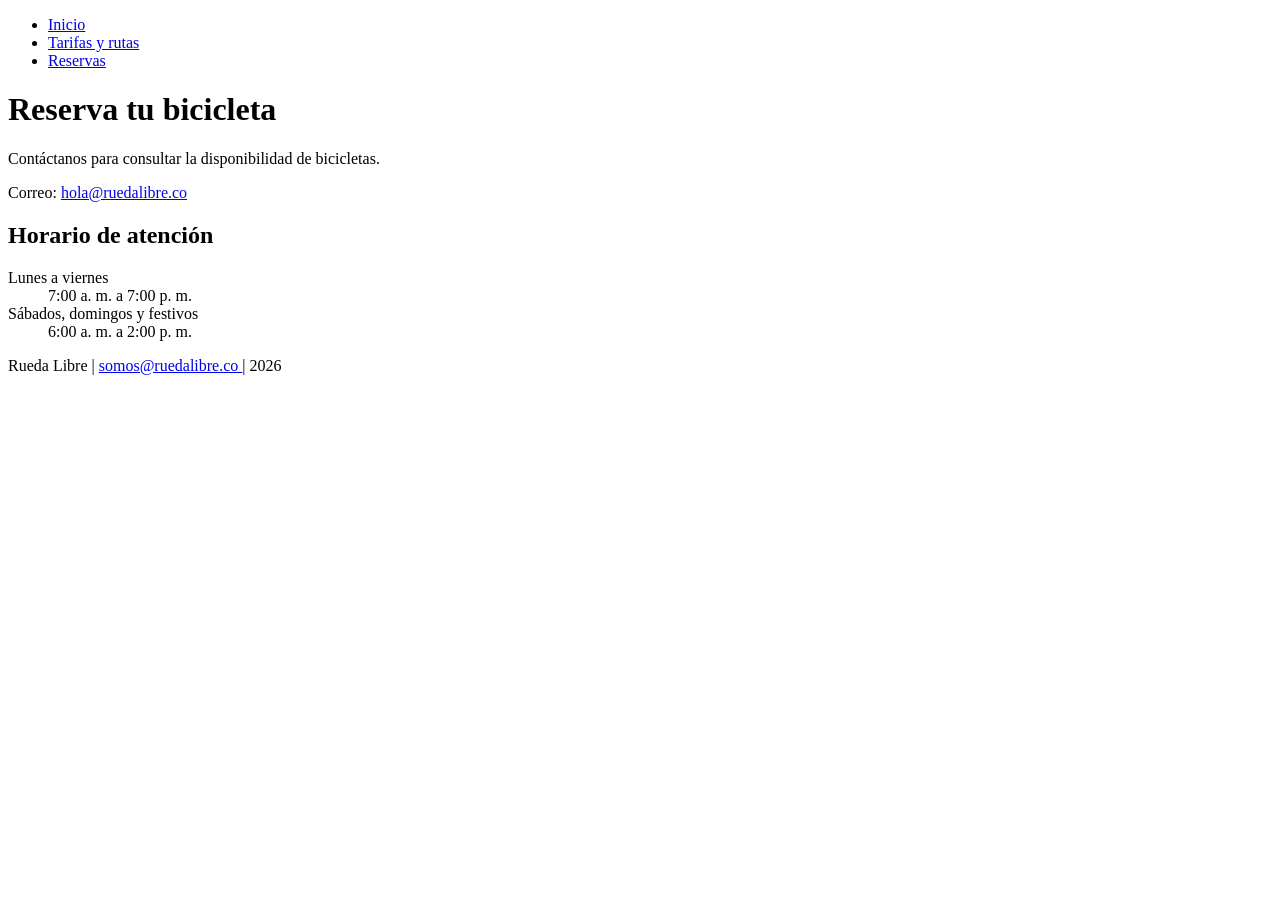
==== paginas/reservas.html @ eebbcad2 "feat: agrago pagina de reservas, se modifico la pagina de tarifas y el index." ====
<!DOCTYPE html>
<html lang="es">
<head>
    <meta charset="UTF-8">
    <meta name="viewport" content="width=device-width, initial-scale=1.0">
    <title>Reservas | Rueda Libre</title>
    <meta name="description" content="Contacta a Rueda Libre para reservar tu bicicleta en Medellín.">
    <link rel="stylesheet" href="../style.css">
</head>

<body>

    <nav>
        <ul>
            <li><a href="../index.html">Inicio</a></li>
            <li><a href="tarifas.html">Tarifas y rutas</a></li>
            <li><a href="reservas.html">Reservas</a></li>
        </ul>
    </nav>

    <main>
        <h1>Reserva tu bicicleta</h1>

        <p>Contáctanos para consultar la disponibilidad de bicicletas.</p>

        <p>
            Correo:
            <a href="somos@ruedalibre.co">
                hola@ruedalibre.co
            </a>
        </p>

        <h2>Horario de atención</h2>

        <dl>
            <dt>Lunes a viernes</dt>
            <dd>7:00 a. m. a 7:00 p. m.</dd>

            <dt>Sábados, domingos y festivos</dt>
            <dd>6:00 a. m. a 2:00 p. m.</dd>
        </dl>
    </main>

   <footer>
        <p>
            Rueda Libre |
            <a href="mailto:somos@ruedalibre.co">
                somos@ruedalibre.co
            </a> |
            2026
        </p>
    </footer>

</body>
</html>
---- style.css ----
.portada {
    position: relative;
    min-height: 500px;
    background-image: url("img/file_00000000456081f5a34f9befe097cce7.png");
    background-size: cover;
    background-position: center;

    
    min-height: 450px;
    display: flex;
    flex-direction: column;
    justify-content: center;
    align-items: flex-end;
    text-align: left;
    color: white;
    opacity: 85%;
}
.logo {
    position: absolute;
    top: 20%;
    left: 5%;
    right: auto;
    width: 400px;
    margin-bottom: 30px;
}

.descripcion {
    position: relative;
    color: white;
    font-size: 18px;
    margin-top: 200px;
    text-align: left;
}
.menu {
    position: relative;
    background-color: yellow;
    opacity: 50%;

}
.tabla-tarifas {
    border-collapse: collapse;
    border: 1px solid black;
}

.tabla-tarifas th,
.tabla-tarifas td {
    border: 1px solid black;
    padding: 8px;
}
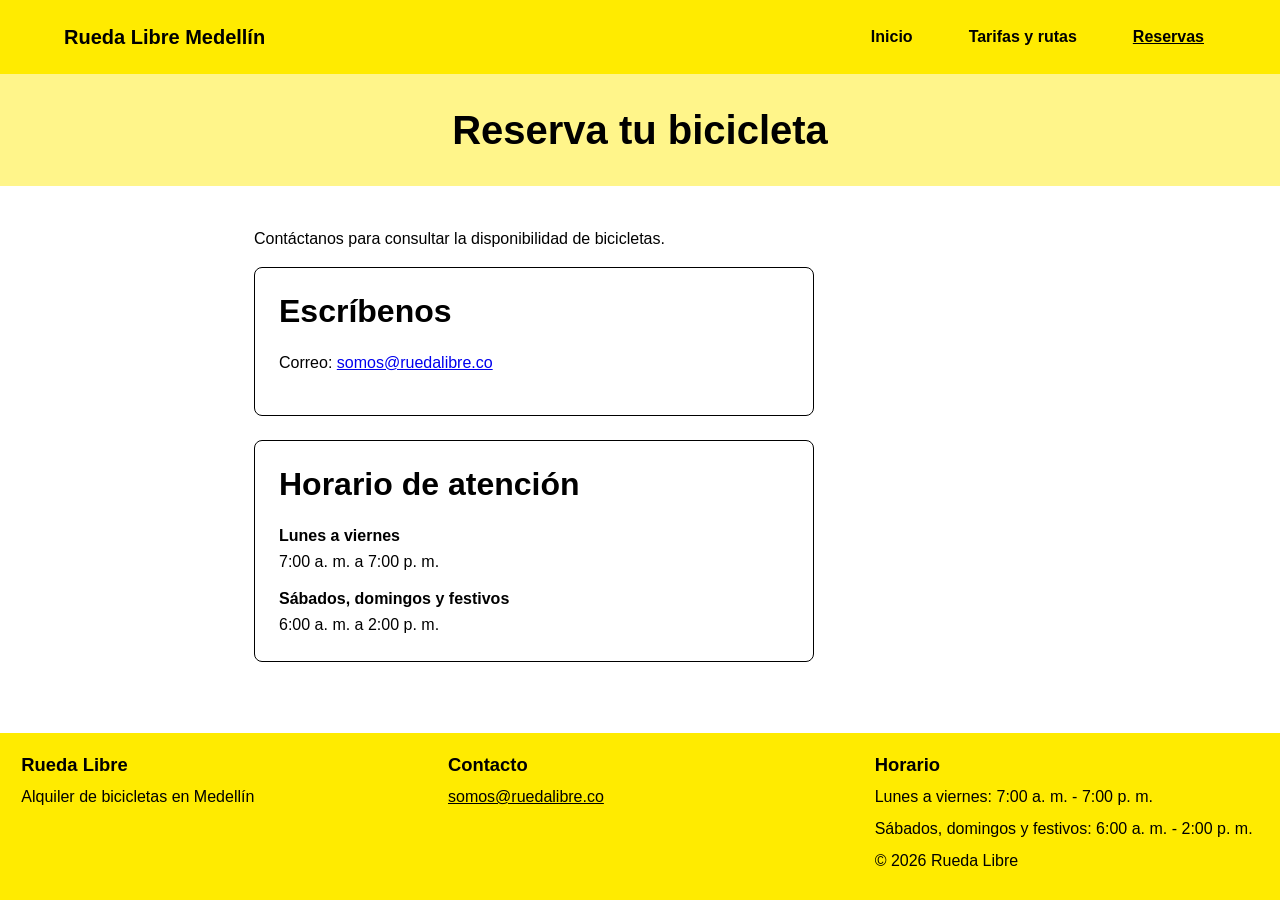
==== commit ee03e573: "feat: modificacion de index, pagina reservas y tarifas, creacion de las tarjetas, arreglo del menu y" ====
--- a/paginas/reservas.html
+++ b/paginas/reservas.html
@@ -1,4 +1,3 @@
-
 <!DOCTYPE html>
 <html lang="es">
 <head>
@@ -6,51 +5,93 @@
     <meta name="viewport" content="width=device-width, initial-scale=1.0">
     <title>Reservas | Rueda Libre</title>
     <meta name="description" content="Contacta a Rueda Libre para reservar tu bicicleta en Medellín.">
-    <link rel="stylesheet" href="../style.css">
+    <link rel="stylesheet" href="../style.css/style.css">
+    <script src="../js/menu.js" defer></script>
 </head>
-
 <body>
 
-    <nav>
-        <ul>
-            <li><a href="../index.html">Inicio</a></li>
-            <li><a href="tarifas.html">Tarifas y rutas</a></li>
-            <li><a href="reservas.html">Reservas</a></li>
-        </ul>
-    </nav>
+    <header class="encabezado">
+        <a href="../index.html" class="marca">Rueda Libre Medellín</a>
+
+        <button class="menu-toggle" type="button" aria-expanded="false"
+                aria-controls="menu-principal" aria-label="Abrir menú">
+            <span></span><span></span><span></span>
+        </button>
+
+        <nav class="menu-principal" id="menu-principal" aria-label="Principal">
+            <ul>
+                <li class="desplegable">
+                    <a href="../index.html">Inicio</a>
+                    <ul class="submenu">
+                        <li><a href="../index.html#quienes-somos">¿Quiénes somos?</a></li>
+                        <li><a href="../index.html#servicios">Nuestros servicios</a></li>
+                    </ul>
+                </li>
+
+                <li class="desplegable">
+                    <a href="tarifas.html">Tarifas y rutas</a>
+                    <ul class="submenu">
+                        <li><a href="tarifas.html#tarifas-alquiler">Ver tarifas</a></li>
+                        <li><a href="tarifas.html#recorridos">Recorridos guiados</a></li>
+                    </ul>
+                </li>
+
+                <li class="desplegable">
+                    <a href="reservas.html" aria-current="page">Reservas</a>
+                    <ul class="submenu">
+                        <li><a href="../index.html#como-alquilar">¿Cómo alquilar?</a></li>
+                        <li><a href="../index.html#encuentranos">Encuéntranos</a></li>
+                    </ul>
+                </li>
+            </ul>
+        </nav>
+    </header>
+
+    <div class="titulo-pagina">
+        <h1>Reserva tu bicicleta</h1>
+    </div>
 
     <main>
-        <h1>Reserva tu bicicleta</h1>
-
         <p>Contáctanos para consultar la disponibilidad de bicicletas.</p>
 
-        <p>
-            Correo:
-            <a href="somos@ruedalibre.co">
-                hola@ruedalibre.co
-            </a>
-        </p>
+        <div class="contacto-tarjeta">
+            <h2>Escríbenos</h2>
+            <p>
+                Correo:
+                <a href="mailto:somos@ruedalibre.co">somos@ruedalibre.co</a>
+            </p>
+        </div>
 
-        <h2>Horario de atención</h2>
+        <div class="contacto-tarjeta">
+            <h2>Horario de atención</h2>
+            <dl>
+                <dt>Lunes a viernes</dt>
+                <dd>7:00 a. m. a 7:00 p. m.</dd>
 
-        <dl>
-            <dt>Lunes a viernes</dt>
-            <dd>7:00 a. m. a 7:00 p. m.</dd>
-
-            <dt>Sábados, domingos y festivos</dt>
-            <dd>6:00 a. m. a 2:00 p. m.</dd>
-        </dl>
+                <dt>Sábados, domingos y festivos</dt>
+                <dd>6:00 a. m. a 2:00 p. m.</dd>
+            </dl>
+        </div>
     </main>
 
-   <footer>
-        <p>
-            Rueda Libre |
-            <a href="mailto:somos@ruedalibre.co">
-                somos@ruedalibre.co
-            </a> |
-            2026
-        </p>
+    <footer>
+        <div class="pie-bloque">
+            <h3>Rueda Libre</h3>
+            <p>Alquiler de bicicletas en Medellín</p>
+        </div>
+
+        <div class="pie-bloque">
+            <h3>Contacto</h3>
+            <p><a href="mailto:somos@ruedalibre.co">somos@ruedalibre.co</a></p>
+        </div>
+
+        <div class="pie-bloque">
+            <h3>Horario</h3>
+            <p>Lunes a viernes: 7:00 a. m. - 7:00 p. m.</p>
+            <p>Sábados, domingos y festivos: 6:00 a. m. - 2:00 p. m.</p>
+            <p>© 2026 Rueda Libre</p>
+        </div>
     </footer>
 
 </body>
-</html>
+</html>
--- a/style.css/style.css
+++ b/style.css/style.css
@@ -0,0 +1,461 @@
+*{
+    padding: 0%;
+    margin: 0%;
+    box-sizing: border-box;
+    font-family: 'Lucida Sans', 'Lucida Sans Regular', 'Lucida Grande', 'Lucida Sans Unicode', Geneva, Verdana, sans-serif;
+}
+body {
+    margin: 0;
+    min-height: 100vh;
+    display: flex;
+    flex-direction: column;
+    line-height: 1.6;
+    color: black;
+    background: #fff;
+}
+img {
+    max-width: 100%;
+    height: auto;
+    display: block;
+}
+h1 { font-size: clamp(1.75rem, 5vw, 2.5rem); line-height: 1.2; margin-bottom: 0.5em; }
+h2 { font-size: clamp(1.4rem, 3.5vw, 2rem); line-height: 1.2; margin-bottom: 0.6em; }
+h3 { font-size: 1.15rem; line-height: 1.3; margin-bottom: 0.4em; }
+p  { margin-bottom: 1em; max-width: 70ch; }
+main ul,
+section ul { 
+    padding-left: 1.4rem; margin-bottom: 1em; 
+}
+:focus-visible {
+    outline: 3px solid black;
+    outline-offset: 2px;
+}
+.encabezado {
+    position: sticky;
+    top: 0;
+    z-index: 20;
+    display: flex;
+    align-items: center;
+    justify-content: space-between;
+    gap: 1rem;
+    background-color: #ffeb00;
+    padding: 1rem 5%;
+}
+.marca {
+    font-size: 20px;
+    font-weight: bold;
+    color: black;
+    text-decoration: none;
+}
+.menu-toggle {
+    display: inline-flex;
+    flex-direction: column;
+    justify-content: center;
+    gap: 5px;
+    width: 44px;
+    height: 44px;
+    padding: 10px;
+    background: transparent;
+    border: 2px solid black;
+    border-radius: 6px;
+    cursor: pointer;
+}
+.menu-toggle span {
+    display: block;
+    height: 2px;
+    background: black;
+    border-radius: 2px;
+    transition: transform 0.2s, opacity 0.2s;
+}
+.menu-toggle[aria-expanded="true"] span:nth-child(1) { transform: translateY(7px) rotate(45deg); }
+.menu-toggle[aria-expanded="true"] span:nth-child(2) { opacity: 0; }
+.menu-toggle[aria-expanded="true"] span:nth-child(3) { transform: translateY(-7px) rotate(-45deg); }
+.menu-principal {
+    display: none;
+    position: absolute;
+    top: 100%;
+    left: 0;
+    right: 0;
+    max-height: calc(100vh - 4.5rem);
+    overflow-y: auto;
+    background-color: #ffeb00;
+    border-top: 1px solid rgba(0, 0, 0, 0.2);
+    padding: 0.5rem 5% 1rem;
+}
+.menu-principal.abierto { 
+    display: block; 
+}
+.menu-principal ul {
+    display: flex;
+    flex-direction: column;
+    list-style: none;
+    padding: 0;
+    margin: 0;
+}
+.menu-principal li { 
+    position: relative; 
+}
+.menu-principal a {
+    display: block;
+    color: black;
+    text-decoration: none;
+    padding: 0.7rem 0.5rem;
+}
+.menu-principal a:hover { 
+    background-color: #fff58a; 
+}
+.menu-principal a[aria-current="page"] { text-decoration: underline; }
+.menu-principal > ul > li > a {
+    font-weight: bold;
+    border-bottom: 1px solid rgba(0, 0, 0, 0.15);
+}
+.menu-principal .submenu {
+    display: block;
+    padding: 0 0 0 1rem;
+}
+.menu-principal .submenu a {
+    font-size: 0.95rem;
+    padding: 0.5rem;
+}
+.menu-principal .submenu li { 
+    width: 100%; 
+}
+.portada {
+    position: relative;
+    min-height: 520px;
+    display: flex;
+    flex-direction: column;
+    justify-content: space-between;
+    gap: 20px;
+    padding: 20px 16px;
+    margin: 0;
+}
+.imgprincipal {
+    position: absolute;
+    inset: 0;
+    z-index: 0;
+}
+.imgprincipal img {
+    width: 100%;
+    height: 100%;
+    object-fit: cover;
+    display: block;
+}
+.logo {
+    position: relative;
+    z-index: 1;
+    align-self: flex-start;
+    width: clamp(160px, 45vw, 400px);
+    margin-left: 4%;
+}
+.descripcion {
+    position: relative;
+    z-index: 1;
+    color: white;
+    background: rgba(0, 0, 0, 0.55);
+    padding: 20px;
+    border-radius: 8px;
+    max-width: 700px;
+    margin: 0;
+}
+.boton-principal {
+    position: relative;
+    z-index: 1;
+    display: inline-block;
+    align-self: flex-start;
+    margin-top: 15px;
+    padding: 12px 28px;
+    background-color: #ffeb00;
+    color: black;
+    text-decoration: none;
+    font-weight: bold;
+    border-radius: 6px;
+}
+.boton-principal:hover { background-color: #fff58a; }
+#quienes-somos,
+#servicios,
+#como-alquilar,
+#encuentranos {
+    display: none;
+    width: 100%;
+    padding: 40px 5%;
+    max-width: 900px;
+    margin: 0 auto;
+    scroll-margin-top: 5rem;
+}
+#quienes-somos:target,
+#servicios:target,
+#como-alquilar:target,
+#encuentranos:target {
+    display: block;
+}
+body:has(#quienes-somos:target, #servicios:target, #como-alquilar:target, #encuentranos:target) .portada {
+    display: none;
+}
+.tarjetas {
+    display: grid;
+    grid-template-columns: 1fr;
+    gap: 1.25rem;
+    margin-top: 1.25rem;
+}
+.tarjeta {
+    display: flex;
+    flex-direction: column;
+    padding: 1.5rem;
+    background: #fff;
+    border: 1px solid black;
+    border-radius: 8px;
+}
+.tarjeta .tarjeta-enlace {
+    margin-top: auto;
+    font-weight: bold;
+}
+.pasos {
+    display: grid;
+    grid-template-columns: 1fr;
+    gap: 1rem;
+    list-style: none;
+    padding: 0;
+    margin: 1.25rem 0;
+    counter-reset: paso;
+}
+.pasos li {
+    position: relative;
+    padding: 1rem 1rem 1rem 3.5rem;
+    background: #fff58a;
+    border-radius: 8px;
+    font-weight: bold;
+    counter-increment: paso;
+}
+.pasos li::before {
+    content: counter(paso);
+    position: absolute;
+    left: 1rem;
+    top: 50%;
+    transform: translateY(-50%);
+    width: 1.9rem;
+    height: 1.9rem;
+    display: grid;
+    place-items: center;
+    background: black;
+    color: #ffeb00;
+    border-radius: 50%;
+    font-size: 0.95rem;
+}
+
+.nota {
+    padding: 0.9rem 1.1rem;
+    background: #fffbd0;
+    border-left: 4px solid #ffeb00;
+    border-radius: 0 8px 8px 0;
+}
+.titulo-pagina {
+    padding: 2rem 5%;
+    background-color: #fff58a;
+    text-align: center;
+}
+
+.titulo-pagina h1 { margin: 0; }
+
+main {
+    flex: 1;
+    width: 100%;
+    max-width: 900px;
+    margin: 0 auto;
+    padding: 40px 5%;
+}
+
+main section {
+     margin-bottom: 2rem; 
+}
+.tabla-contenedor {
+    overflow-x: auto;
+    margin-bottom: 1.5rem;
+}
+
+.tabla-tarifas {
+    width: 100%;
+    border-collapse: collapse;
+    border: 1px solid black;
+}
+
+.tabla-tarifas caption {
+    padding: 0.5rem 0;
+    text-align: left;
+    font-weight: bold;
+}
+
+.tabla-tarifas th,
+.tabla-tarifas td {
+    border: 1px solid black;
+    padding: 8px;
+    text-align: left;
+}
+
+.tabla-tarifas thead th {
+     background-color: #ffeb00; 
+}
+.contacto-tarjeta {
+    max-width: 560px;
+    padding: 1.5rem;
+    background: #fff;
+    border: 1px solid black;
+    border-radius: 8px;
+    margin-bottom: 1.5rem;
+}
+
+dt {
+     font-weight: bold; margin-top: 0.75rem; 
+}
+
+footer {
+    display: grid;
+    grid-template-columns: 1fr;
+    background-color: #ffeb00;
+}
+
+.pie-bloque {
+    background-color: #ffeb00;
+    color: black;
+    padding: 1.25rem 5%;
+}
+
+.pie-bloque h3 { margin-bottom: 0.4em; }
+.pie-bloque p { margin-bottom: 0.4em; }
+.pie-bloque a { color: black; }
+
+@media (min-width: 640px) {
+    .portada { padding: 30px 40px; }
+    .logo { margin-left: 6%; }
+    .descripcion { padding: 30px; }
+
+    .tarjetas { grid-template-columns: repeat(2, 1fr); }
+    .pasos { grid-template-columns: repeat(2, 1fr); }
+
+    footer { grid-template-columns: repeat(2, 1fr); }
+    footer .pie-bloque:last-child { grid-column: 1 / -1; }
+}
+@media (max-width: 639px) {
+    .tabla-contenedor { overflow-x: visible; }
+
+    .tabla-tarifas,
+    .tabla-tarifas tbody,
+    .tabla-tarifas tr,
+    .tabla-tarifas th,
+    .tabla-tarifas td,
+    .tabla-tarifas caption { 
+        display: block; 
+    }
+
+    .tabla-tarifas {
+         border: 0; 
+    }
+    .tabla-tarifas thead {
+        position: absolute;
+        width: 1px;
+        height: 1px;
+        overflow: hidden;
+        clip: rect(0 0 0 0);
+    }
+
+    .tabla-tarifas tr {
+        margin-bottom: 1rem;
+        border: 1px solid black;
+        border-radius: 8px;
+        overflow: hidden;
+    }
+
+    .tabla-tarifas th,
+    .tabla-tarifas td { border: 0; }
+
+    .tabla-tarifas tbody th { 
+        background-color: #ffeb00; 
+    }
+
+    .tabla-tarifas td {
+        display: flex;
+        justify-content: space-between;
+        gap: 1rem;
+        text-align: right;
+        border-top: 1px solid rgba(0, 0, 0, 0.2);
+    }
+
+    .tabla-tarifas td::before {
+        content: attr(data-label);
+        font-weight: bold;
+        text-align: left;
+    }
+}
+@media (min-width: 960px) {
+    .portada { min-height: 500px; padding: 30px 40px; }
+    .logo { margin-left: 9%; }
+    .descripcion { padding: 50px; }
+
+    .tarjetas { grid-template-columns: repeat(3, 1fr); }
+    .pasos { grid-template-columns: repeat(4, 1fr); }
+
+    footer { grid-template-columns: repeat(3, 1fr); }
+    footer .pie-bloque:last-child { grid-column: auto; }
+
+    /* Menú horizontal con desplegables (tu diseño original) */
+    .menu-toggle { display: none; }
+
+    .menu-principal {
+        display: block;
+        position: static;
+        max-height: none;
+        overflow: visible;
+        padding: 0;
+        background: transparent;
+        border: 0;
+    }
+
+    .menu-principal > ul {
+        flex-direction: row;
+        justify-content: right;
+        align-items: center;
+        flex-wrap: wrap;
+        gap: 2rem;
+    }
+
+    .menu-principal > ul > li > a {
+        padding: 0.5rem 0.75rem;
+        border-bottom: 0;
+    }
+
+    .menu-principal > ul > li:hover {
+        cursor: pointer;
+        background-color: #fff;
+    }
+
+    .menu-principal > ul > li > a:hover { 
+        background: transparent; 
+    }
+
+    .menu-principal .submenu {
+        display: none;
+        position: absolute;
+        top: 100%;
+        left: 0;
+        min-width: 200px;
+        background-color: #ffeb00;
+        padding: 0.1rem;
+        z-index: 8;
+    }
+
+    .menu-principal .desplegable:hover > .submenu,
+    .menu-principal .desplegable:focus-within > .submenu {
+        display: flex;
+        flex-direction: column;
+        align-items: stretch;
+    }
+    .menu-principal .submenu a { 
+        padding: 0.5rem;
+    }
+    .menu-principal .submenu a:hover {
+         background-color: #fff58a; 
+    }
+}
+@media (prefers-reduced-motion: reduce) {
+    * { transition: none !important; }
+}
